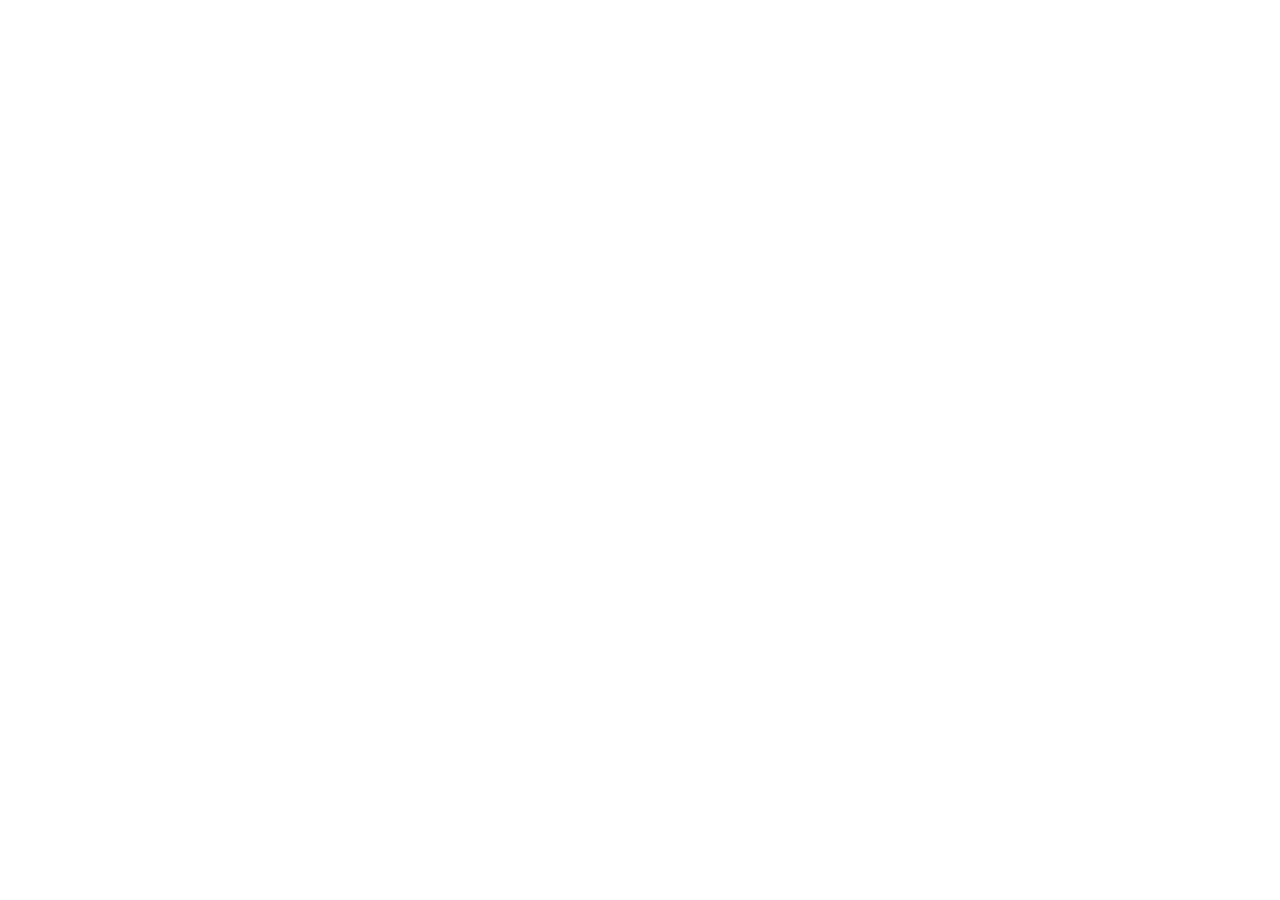
==== index.html @ 2cef606a "initial commit : projet structure and assets" ====
<!DOCTYPE html>
<html lang="fr">
<head>
    <meta charset="UTF-8">
    <meta name="viewport" content="width=device-width, initial-scale=1.0">
    <title>projet LetterBoxd</title>
</head>
<body>
    
</body>
</html>
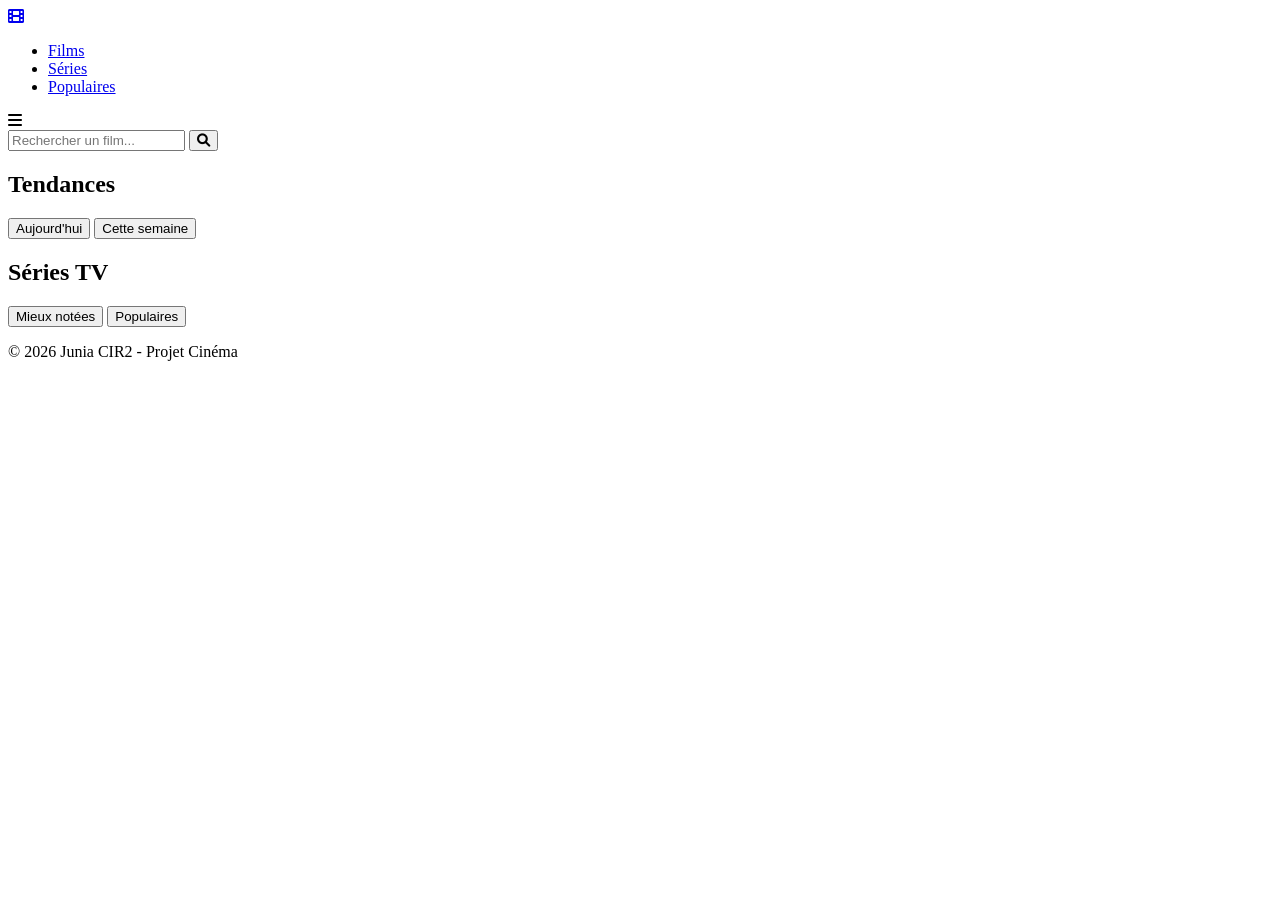
==== commit 36dbe3ed: "add HTML structure and external assets" ====
--- a/index.html
+++ b/index.html
@@ -1,11 +1,73 @@
 <!DOCTYPE html>
 <html lang="fr">
+
 <head>
     <meta charset="UTF-8">
     <meta name="viewport" content="width=device-width, initial-scale=1.0">
-    <title>projet LetterBoxd</title>
+    <title>Projet Cinéma</title>
+    <link rel="preconnect" href="https://fonts.googleapis.com">
+    <link rel="preconnect" href="https://fonts.gstatic.com" crossorigin>
+    <link href="https://fonts.googleapis.com/css2?family=Roboto:wght@300;400;700&display=swap" rel="stylesheet">
+    <link rel="stylesheet" href="https://cdnjs.cloudflare.com/ajax/libs/font-awesome/6.0.0/css/all.min.css">
+    <link rel="stylesheet" href="css/style.css">
 </head>
+
 <body>
-    
+    <header>
+        <nav class="nav">
+            <div class="logo">
+                <a href="index.html">
+                    <i class="fas fa-film"></i>
+                </a>
+            </div>
+            <ul class="nav-links">
+                <li><a href="#" class="active">Films</a></li>
+                <li><a href="#">Séries</a></li>
+                <li><a href="#">Populaires</a></li>
+            </ul>
+            <div class="menu-mobile">
+                <i class="fas fa-bars"></i>
+            </div>
+        </nav>
+    </header>
+    <main>
+        <section class="hero">
+            <div class="hero-content container">
+                <div class="search-box">
+                    <input type="text" placeholder="Rechercher un film..." id="search-input">
+                    <button id="search-button"><i class="fas fa-search"></i></button>
+                </div>
+            </div>
+        </section>
+
+        <section class="trending container">
+            <div class="section-header">
+                <h2>Tendances</h2>
+                <div class="filters">
+                    <button class="btn-filter active" data-filter="top_rated">Aujourd'hui</button>
+                    <button class="btn-filter" data-filter="week">Cette semaine</button>
+                </div>
+            </div>
+            <div id="trending-grid" class="movie-grid"></div>
+        </section>
+
+        <section class="tv-shows container">
+            <div class="section-header">
+                <h2>Séries TV</h2>
+                <div class="filters">
+                    <button class="btn-filter active" data-filter="top_rated">Mieux notées</button>
+                    <button class="btn-filter" data-filter="popular">Populaires</button>
+                </div>
+            </div>
+            <div id="tv-grid" class="movie-grid"></div>
+        </section>
+    </main>
+    <footer>
+        <p>&copy; 2026 Junia CIR2 - Projet Cinéma</p>
+    </footer>
+
+    <script src="js/api.js"></script>
+    <script src="js/app.js"></script>
+    <script src="js/main.js"></script>
 </body>
 </html>
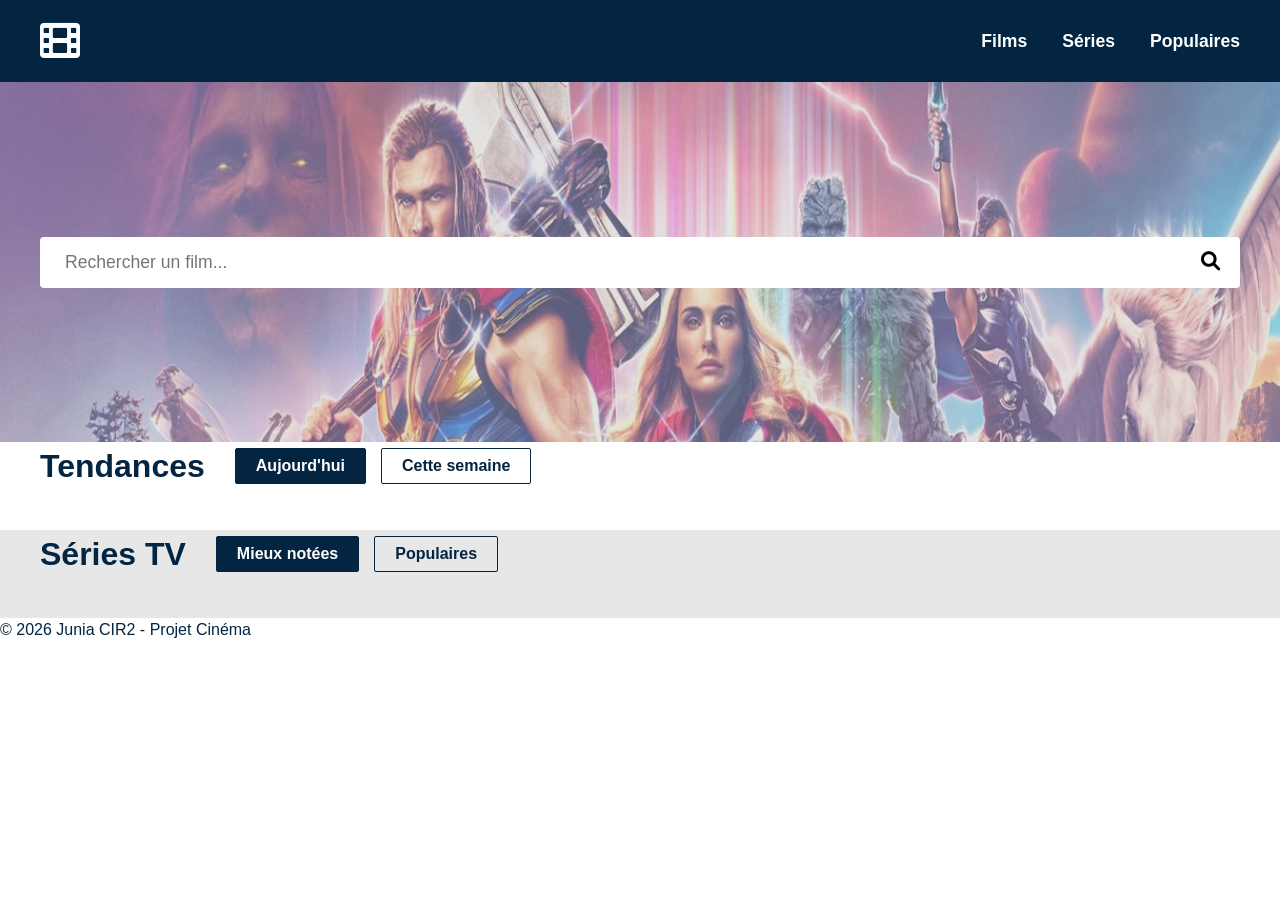
==== commit 8f27c544: "implémentation de la barre de recherche et correction de l'affichage des séries TV" ====
--- a/index.html
+++ b/index.html
@@ -1,6 +1,5 @@
 <!DOCTYPE html>
 <html lang="fr">
-
 <head>
     <meta charset="UTF-8">
     <meta name="viewport" content="width=device-width, initial-scale=1.0">
@@ -11,19 +10,18 @@
     <link rel="stylesheet" href="https://cdnjs.cloudflare.com/ajax/libs/font-awesome/6.0.0/css/all.min.css">
     <link rel="stylesheet" href="css/style.css">
 </head>
-
 <body>
     <header>
-        <nav class="nav">
+        <nav class="nav container">
             <div class="logo">
                 <a href="index.html">
                     <i class="fas fa-film"></i>
                 </a>
             </div>
             <ul class="nav-links">
-                <li><a href="#" class="active">Films</a></li>
-                <li><a href="#">Séries</a></li>
-                <li><a href="#">Populaires</a></li>
+                <li><a href="#trending" class="active">Films</a></li>
+                <li><a href="#tv-shows">Séries</a></li>
+                <li><a href="#trending">Populaires</a></li>
             </ul>
             <div class="menu-mobile">
                 <i class="fas fa-bars"></i>
@@ -40,18 +38,18 @@
             </div>
         </section>
 
-        <section class="trending container">
+        <section id="trending" class="trending container">
             <div class="section-header">
                 <h2>Tendances</h2>
                 <div class="filters">
-                    <button class="btn-filter active" data-filter="top_rated">Aujourd'hui</button>
+                    <button class="btn-filter active" data-filter="day">Aujourd'hui</button>
                     <button class="btn-filter" data-filter="week">Cette semaine</button>
                 </div>
             </div>
             <div id="trending-grid" class="movie-grid"></div>
         </section>
 
-        <section class="tv-shows container">
+        <section id="tv-shows" class="tv-shows container">
             <div class="section-header">
                 <h2>Séries TV</h2>
                 <div class="filters">
--- a/css/style.css
+++ b/css/style.css
@@ -0,0 +1,430 @@
+html {
+    scroll-behavior: smooth;
+}
+
+:root {
+    --primary-color: #032541;
+    --secondary-bg: #E7E7E7;
+    --text-white: #ffffff;
+    --text-dark: #000000;
+    --font-main: 'Roboto', sans-serif;
+    --max-width: 1300px;
+}
+
+* {
+    margin: 0;  
+    padding: 0;
+    box-sizing: border-box;
+}
+
+body {
+    font-family: var(--font-main);
+    color: var(--primary-color);
+    line-height: 1.5;
+    background-color: #fff;
+}
+
+.container {
+    max-width: var(--max-width);
+    margin: 0 auto;
+    padding: 0 40px;
+}
+
+header {
+    background-color: var(--primary-color);
+    padding: 20px 0;
+
+    nav {
+        display: flex;
+        justify-content: space-between;
+        align-items: center;
+
+        .logo i {
+            color: var(--text-white);
+            font-size: 2.5rem;
+            cursor: pointer;
+        }
+
+        .nav-links {
+            display: flex;
+            list-style: none;
+            gap: 35px;
+
+            a {
+                color: var(--text-white);
+                text-decoration: none;
+                font-weight: 700;
+                font-size: 1.1rem;
+                transition: opacity 0.3s;
+
+                &:hover {
+                    text-decoration: underline;
+                    text-underline-offset: 5px;
+                    text-decoration-thickness: 3px;
+                }
+
+                &.active {
+                    opacity: 1;
+                }
+            }
+        }
+
+        .menu-mobile {
+            display: none;
+            color: var(--text-white);
+            font-size: 1.8rem;
+            cursor: pointer;
+        }
+    }
+}
+
+.hero {
+    position: relative;
+    height: 360px;
+    display: flex;
+    align-items: center;
+    background: url('../assets/hero-banner.png') no-repeat center center/cover;
+
+    &::after {
+        content: '';
+        position: absolute;
+        top: 0; left: 0; right: 0; bottom: 0;
+        background: rgba(0, 0, 0, 0.1);
+        z-index: 1;
+    }
+
+    .hero-content {
+        position: relative;
+        z-index: 2;
+        width: 100%;
+        
+        .search-box {
+            display: flex;
+            background: #fff;
+            border-radius: 4px; 
+            overflow: hidden;
+
+            input {
+                flex: 1;
+                border: none;
+                padding: 15px 25px;
+                font-size: 1.1rem;
+                outline: none;
+                font-family: var(--font-main);
+                background: transparent;
+            }
+
+            button {
+                background: none;
+                border: none;
+                padding: 0 20px;
+                cursor: pointer;
+                font-size: 1.2rem;
+                color: var(--text-dark);
+            }
+        }
+    }
+}
+
+section {
+    padding: 50px 0;
+
+    &.tv-shows {
+        background-color: var(--secondary-bg);
+    }
+
+    .section-header {
+        display: flex;
+        align-items: center;
+        gap: 30px;
+        margin-bottom: 40px;
+
+        h2 {
+            font-size: 2rem;
+            font-weight: 700;
+        }
+
+        .filters {
+            display: flex;
+            gap: 15px;
+
+            .btn-filter {
+                padding: 8px 20px;
+                border: 1px solid var(--primary-color);
+                background-color: transparent;
+                cursor: pointer;
+                font-weight: 700;
+                font-size: 1rem;
+                font-family: var(--font-main);
+                color: var(--primary-color);
+                transition: all 0.3s;
+                border-radius: 2px;
+
+                &.active {
+                    background-color: var(--primary-color);
+                    color: var(--text-white);
+                }
+            }
+        }
+    }
+}
+
+.movie-grid {
+    display: grid;
+    grid-template-columns: repeat(4, 1fr);
+    gap: 30px;
+
+    .movie-card {
+        text-decoration: none;
+        color: inherit;
+        
+        a {
+            text-decoration: none;
+            color: inherit;
+            display: block;
+            transition: transform 0.3s ease;
+            
+            &:hover {
+                transform: translateY(-5px);
+            }
+        }
+
+        .poster-container {
+            position: relative;
+            border-radius: 0;
+            margin-bottom: 25px;
+
+            img {
+                width: 100%;
+                display: block;
+                aspect-ratio: 2 / 3;
+                object-fit: cover;
+                box-shadow: 0 4px 10px rgba(0,0,0,0.3);
+            }
+
+            .rating-badge {
+                position: absolute;
+                bottom: -20px;
+                right: 15px;
+                background-color: var(--primary-color);
+                color: var(--text-white);
+                width: 45px;
+                height: 45px;
+                border-radius: 50%;
+                display: flex;
+                align-items: center;
+                justify-content: center;
+                font-size: 0.9rem;
+                font-weight: 700;
+                border: 2px solid var(--text-white);
+                box-shadow: 0 2px 5px rgba(0,0,0,0.2);
+            }
+        }
+
+        .card-content {
+            h3 {
+                font-size: 1.1rem;
+                margin-bottom: 2px;
+                color: var(--primary-color);
+                font-weight: 700;
+            }
+
+            p {
+                font-size: 0.95rem;
+                color: #555;
+            }
+        }
+    }
+}
+
+.focus-hero {
+    position: relative;
+    padding: 60px 0;
+    color: var(--text-white);
+    background-size: cover;
+    background-position: center;
+    background-repeat: no-repeat;
+    min-height: 500px;
+    display: flex;
+    align-items: center;
+
+    &::after {
+        content: '';
+        position: absolute;
+        top: 0; left: 0; right: 0; bottom: 0;
+        background: linear-gradient(to right, rgba(3, 37, 65, 1) 15%, rgba(3, 37, 65, 0.6) 100%);
+        z-index: 1;
+    }
+
+    .focus-container {
+        position: relative;
+        z-index: 2;
+        display: flex;
+        gap: 40px;
+        align-items: center;
+
+        img {
+            width: 300px;
+            border-radius: 8px;
+            box-shadow: 0 0 20px rgba(0,0,0,0.5);
+            aspect-ratio: 2 / 3;
+            object-fit: cover;
+        }
+
+        .focus-info {
+            flex: 1;
+
+            .focus-title-wrapper {
+                display: flex;
+                align-items: center;
+                gap: 20px;
+                margin-bottom: 30px;
+
+                .rating-badge.large {
+                    width: 60px;
+                    height: 60px;
+                    font-size: 1.2rem;
+                    border: 3px solid var(--text-white);
+                    border-radius: 50%;
+                    display: flex;
+                    align-items: center;
+                    justify-content: center;
+                    background-color: transparent;
+                }
+
+                .title-block {
+                    h1 {
+                        font-size: 2.2rem;
+                        font-weight: 700;
+                        margin-bottom: 5px;
+                    }
+
+                    .focus-meta {
+                        font-size: 1rem;
+                        opacity: 0.8;
+                    }
+                }
+            }
+
+            .synopsis-block {
+                h3 {
+                    font-size: 1.3rem;
+                    font-weight: 700;
+                    margin-bottom: 10px;
+                }
+
+                p {
+                    font-size: 1.05rem;
+                    line-height: 1.6;
+                    opacity: 0.9;
+                }
+            }
+        }
+    }
+}
+
+.casting {
+    h2 {
+        font-size: 2rem;
+        margin-bottom: 30px;
+    }
+
+    .cast-grid {
+        display: grid;
+        grid-template-columns: repeat(4, 1fr);
+        gap: 30px;
+
+        .cast-card {
+            img {
+                width: 100%;
+                aspect-ratio: 1 / 1.2;
+                object-fit: cover;
+                box-shadow: 0 4px 10px rgba(0,0,0,0.2);
+                margin-bottom: 10px;
+            }
+
+            h4 {
+                font-size: 1.1rem;
+                color: var(--text-dark);
+                margin-bottom: 2px;
+            }
+
+            p {
+                font-size: 0.9rem;
+                color: #666;
+            }
+        }
+    }
+}
+
+@media (max-width: 1024px) {
+    .nav-links {
+        display: none !important;
+    }
+
+    .menu-mobile {
+        display: block !important;
+    }
+
+    .movie-grid {
+        grid-template-columns: repeat(2, 1fr);
+    }
+}
+
+@media (max-width: 768px) {
+    .container {
+        padding: 0 20px;
+    }
+
+    .hero {
+        background: none;
+        height: auto;
+        padding: 30px 0;
+        
+        &::after {
+            display: none;
+        }
+
+        .search-box {
+            background-color: var(--secondary-bg);
+            border-radius: 4px;
+        }
+    }
+
+    .section-header {
+        flex-direction: column;
+        gap: 20px;
+        
+        h2 {
+            margin: 0;
+        }
+
+        .filters {
+            width: 100%;
+            flex-direction: column;
+            
+            .btn-filter {
+                width: 100%;
+            }
+        }
+    }
+
+    .movie-grid {
+        grid-template-columns: 1fr;
+    }
+
+    .focus-hero {
+        .focus-container {
+            flex-direction: column;
+            text-align: center;
+
+            .focus-title-wrapper {
+                flex-direction: column;
+            }
+        }
+    }
+
+    .casting .cast-grid {
+        grid-template-columns: repeat(2, 1fr);
+    }
+}
